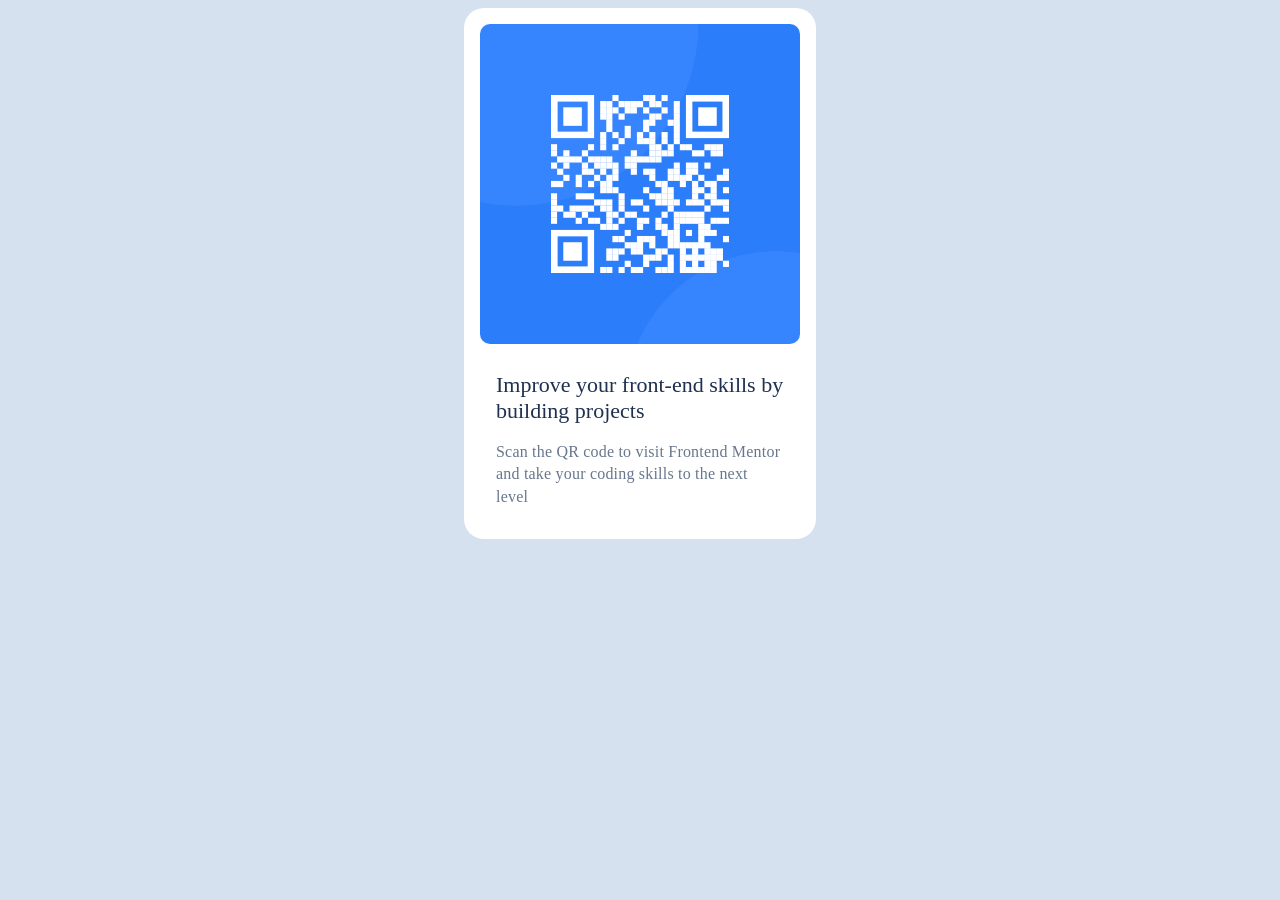
==== 01-qr-code-component-main/index.html @ 0378bd37 "change file name" ====
<!DOCTYPE html>
<html lang="en">
<head>
  <meta charset="UTF-8">
  <meta name="viewport" content="width=device-width, initial-scale=1.0"> <!-- displays site properly based on user's device -->

  <link rel="icon" type="image/png" sizes="32x32" href="./images/favicon-32x32.png">
  
  <title>Frontend Mentor | QR code component</title>

  <!-- Feel free to remove these styles or customise in your own stylesheet 👍 -->
  <style>
    :root {
      --slate-900: #1F314F;
      --slate-500: #68778D;
      --slate-300: #D5E1EF;
    }
    body {
      display: flex;
      justify-content: center;
      background-color: var(--slate-300);
    }
    .card {
      flex-direction: column;
      background-color: white;
      padding: 16px;
      border-radius: 20px;
      height: 499px;
      width: 320px;
    }
    .bottom {
      margin-top: 24px;
      padding: 0 16px;
    }
    .title {
      display: flex;
      justify-content: center;
      font-size: 22px;
      color: var(--slate-900);
      line-height: 1.2em;
      letter-spacing: 0;
      font-family: Outfit bold;
    }
    .content {
      display: flex;
      justify-content: center;
      margin-top: 16px;
      font-size: 16px;
      color: var(--slate-500);
      line-height: 1.40em;
      letter-spacing: 0.2px;
      font-family: Outfit;
    }
    img {
      border-radius: 10px;
      height: 100%;
      width: 100%;
    }
  </style>
</head>
<body>

  <div class="card">
    <div class="header">
      <img src="images/image-qr-code.png"/>
    </div>
    <div class="bottom">
      <div class="title">
        Improve your front-end skills by building projects
      </div>
      <div class="content">
        Scan the QR code to visit Frontend Mentor and take your coding skills to the next level
      </div>
    </div>
  </div>
</body>
</html>
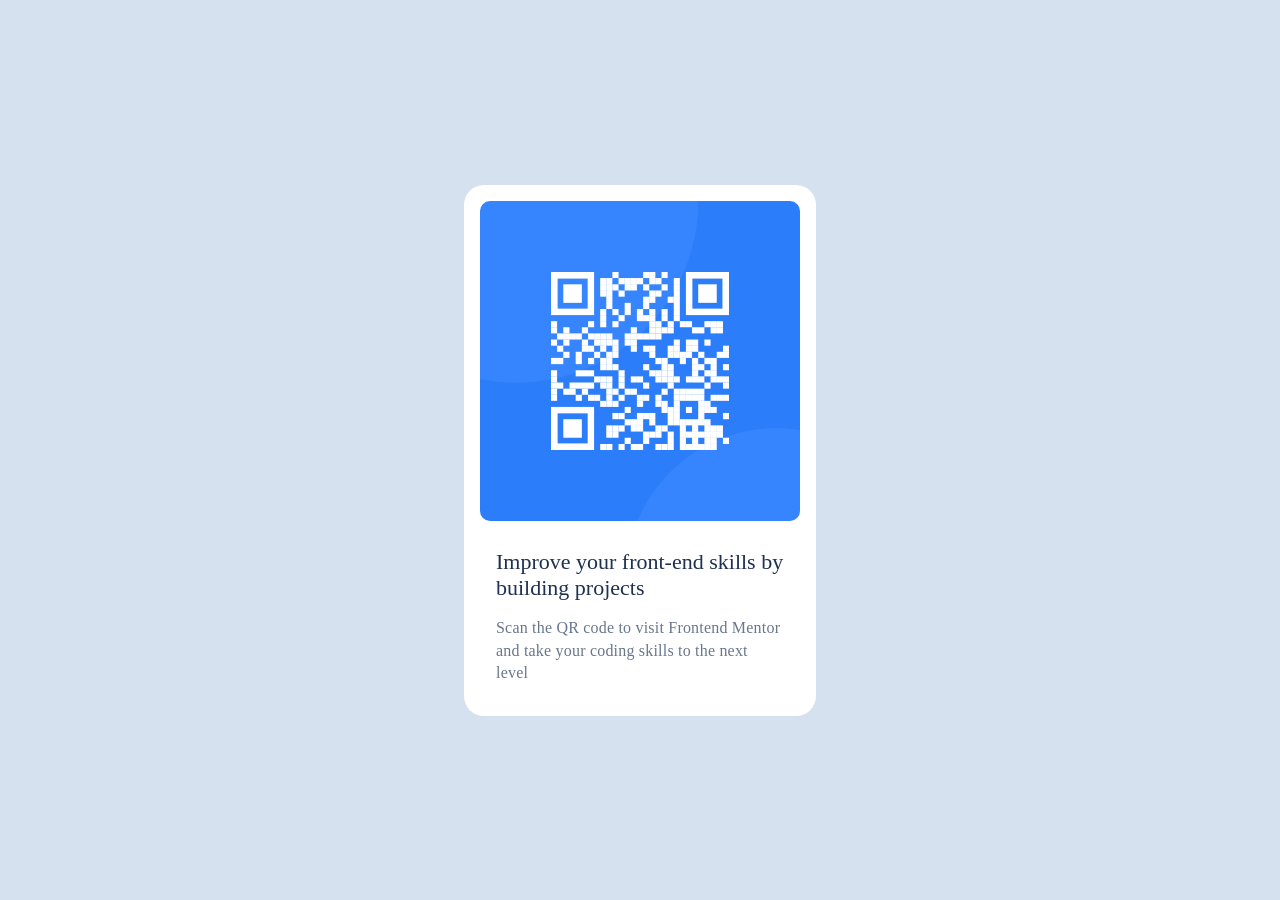
==== commit 2a335e18: "update" ====
--- a/01-qr-code-component-main/index.html
+++ b/01-qr-code-component-main/index.html
@@ -9,54 +9,7 @@
   <title>Frontend Mentor | QR code component</title>
 
   <!-- Feel free to remove these styles or customise in your own stylesheet 👍 -->
-  <style>
-    :root {
-      --slate-900: #1F314F;
-      --slate-500: #68778D;
-      --slate-300: #D5E1EF;
-    }
-    body {
-      display: flex;
-      justify-content: center;
-      background-color: var(--slate-300);
-    }
-    .card {
-      flex-direction: column;
-      background-color: white;
-      padding: 16px;
-      border-radius: 20px;
-      height: 499px;
-      width: 320px;
-    }
-    .bottom {
-      margin-top: 24px;
-      padding: 0 16px;
-    }
-    .title {
-      display: flex;
-      justify-content: center;
-      font-size: 22px;
-      color: var(--slate-900);
-      line-height: 1.2em;
-      letter-spacing: 0;
-      font-family: Outfit bold;
-    }
-    .content {
-      display: flex;
-      justify-content: center;
-      margin-top: 16px;
-      font-size: 16px;
-      color: var(--slate-500);
-      line-height: 1.40em;
-      letter-spacing: 0.2px;
-      font-family: Outfit;
-    }
-    img {
-      border-radius: 10px;
-      height: 100%;
-      width: 100%;
-    }
-  </style>
+  <link rel="stylesheet" href="css/style.css"/>
 </head>
 <body>
 
--- a/01-qr-code-component-main/css/style.css
+++ b/01-qr-code-component-main/css/style.css
@@ -0,0 +1,53 @@
+:root {
+    --slate-900: #1F314F;
+    --slate-500: #68778D;
+    --slate-300: #D5E1EF;
+  }
+  html, body {
+    height: 100%;
+    margin: 0;
+    padding: 0;
+  }
+  body {
+    display: flex;
+    justify-content: center;
+    align-items: center;
+    height: 100%;
+    background-color: var(--slate-300);
+  }
+  .card {
+    flex-direction: column;
+    background-color: white;
+    padding: 16px;
+    border-radius: 20px;
+    height: 499px;
+    width: 320px;
+  }
+  .bottom {
+    margin-top: 24px;
+    padding: 0 16px;
+  }
+  .title {
+    display: flex;
+    justify-content: center;
+    font-size: 22px;
+    color: var(--slate-900);
+    line-height: 1.2em;
+    letter-spacing: 0;
+    font-family: Outfit bold;
+  }
+  .content {
+    display: flex;
+    justify-content: center;
+    margin-top: 16px;
+    font-size: 16px;
+    color: var(--slate-500);
+    line-height: 1.40em;
+    letter-spacing: 0.2px;
+    font-family: Outfit;
+  }
+  img {
+    border-radius: 10px;
+    height: 100%;
+    width: 100%;
+  }
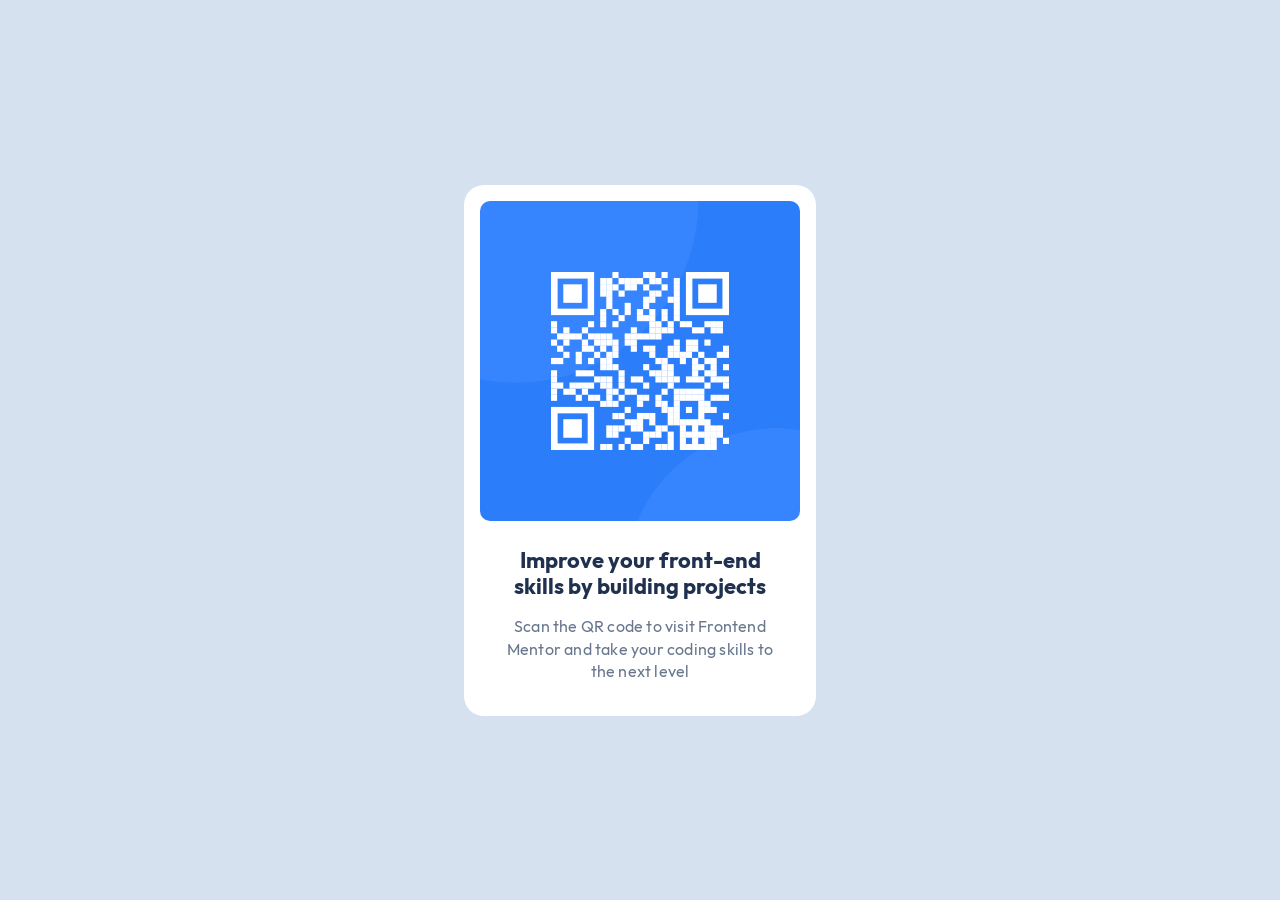
==== commit bb781ce5: "update" ====
--- a/01-qr-code-component-main/index.html
+++ b/01-qr-code-component-main/index.html
@@ -1,30 +1,36 @@
 <!DOCTYPE html>
 <html lang="en">
-<head>
-  <meta charset="UTF-8">
-  <meta name="viewport" content="width=device-width, initial-scale=1.0"> <!-- displays site properly based on user's device -->
+  <head>
+    <meta charset="UTF-8" />
+    <meta name="viewport" content="width=device-width, initial-scale=1.0" />
+    <!-- displays site properly based on user's device -->
 
-  <link rel="icon" type="image/png" sizes="32x32" href="./images/favicon-32x32.png">
-  
-  <title>Frontend Mentor | QR code component</title>
+    <link
+      rel="icon"
+      type="image/png"
+      sizes="32x32"
+      href="./images/favicon-32x32.png"
+    />
 
-  <!-- Feel free to remove these styles or customise in your own stylesheet 👍 -->
-  <link rel="stylesheet" href="css/style.css"/>
-</head>
-<body>
+    <title>Frontend Mentor | QR code component</title>
 
-  <div class="card">
-    <div class="header">
-      <img src="images/image-qr-code.png"/>
-    </div>
-    <div class="bottom">
-      <div class="title">
-        Improve your front-end skills by building projects
+    <!-- Feel free to remove these styles or customise in your own stylesheet 👍 -->
+    <link rel="stylesheet" href="css/style.css" />
+  </head>
+  <body>
+    <div class="card">
+      <div class="header">
+        <img src="images/image-qr-code.png" />
       </div>
-      <div class="content">
-        Scan the QR code to visit Frontend Mentor and take your coding skills to the next level
+      <div class="bottom">
+        <div class="title">
+          Improve your front-end skills by building projects
+        </div>
+        <div class="content">
+          Scan the QR code to visit Frontend Mentor and take your coding skills
+          to the next level
+        </div>
       </div>
     </div>
-  </div>
-</body>
-</html>+  </body>
+</html>
--- a/01-qr-code-component-main/css/style.css
+++ b/01-qr-code-component-main/css/style.css
@@ -1,53 +1,68 @@
 :root {
-    --slate-900: #1F314F;
-    --slate-500: #68778D;
-    --slate-300: #D5E1EF;
-  }
-  html, body {
-    height: 100%;
-    margin: 0;
-    padding: 0;
-  }
-  body {
-    display: flex;
-    justify-content: center;
-    align-items: center;
-    height: 100%;
-    background-color: var(--slate-300);
-  }
-  .card {
-    flex-direction: column;
-    background-color: white;
-    padding: 16px;
-    border-radius: 20px;
-    height: 499px;
-    width: 320px;
-  }
-  .bottom {
-    margin-top: 24px;
-    padding: 0 16px;
-  }
-  .title {
-    display: flex;
-    justify-content: center;
-    font-size: 22px;
-    color: var(--slate-900);
-    line-height: 1.2em;
-    letter-spacing: 0;
-    font-family: Outfit bold;
-  }
-  .content {
-    display: flex;
-    justify-content: center;
-    margin-top: 16px;
-    font-size: 16px;
-    color: var(--slate-500);
-    line-height: 1.40em;
-    letter-spacing: 0.2px;
-    font-family: Outfit;
-  }
-  img {
-    border-radius: 10px;
-    height: 100%;
-    width: 100%;
-  }+  --slate-900: #1f314f;
+  --slate-500: #68778d;
+  --slate-300: #d5e1ef;
+}
+
+@font-face {
+  font-family: "Outfit";
+  font-weight: 400;
+  src: url("../fonts/Outfit-Regular.woff2") format(woff2);
+}
+
+@font-face {
+  font-family: "Outfit Bold";
+  font-weight: 400;
+  src: url("../fonts/Outfit-Bold.woff2") format(woff2);
+}
+
+html,
+body {
+  height: 100%;
+  margin: 0;
+  padding: 0;
+}
+body {
+  display: flex;
+  justify-content: center;
+  align-items: center;
+  height: 100%;
+  background-color: var(--slate-300);
+}
+.card {
+  flex-direction: column;
+  background-color: white;
+  padding: 16px;
+  border-radius: 20px;
+  height: 499px;
+  width: 320px;
+}
+.bottom {
+  margin-top: 24px;
+  padding: 0 16px;
+  text-align: center;
+}
+.title {
+  display: flex;
+  justify-content: center;
+  font-size: 22px;
+  color: var(--slate-900);
+  line-height: 1.2em;
+  letter-spacing: 0;
+  font-family: "Outfit Bold";
+}
+.content {
+  display: flex;
+  justify-content: center;
+  margin-top: 16px;
+  font-size: 16px;
+  color: var(--slate-500);
+  line-height: 1.4em;
+  letter-spacing: 0.2px;
+  font-family: "Outfit";
+}
+img {
+  border-radius: 10px;
+  height: 100%;
+  width: 100%;
+}
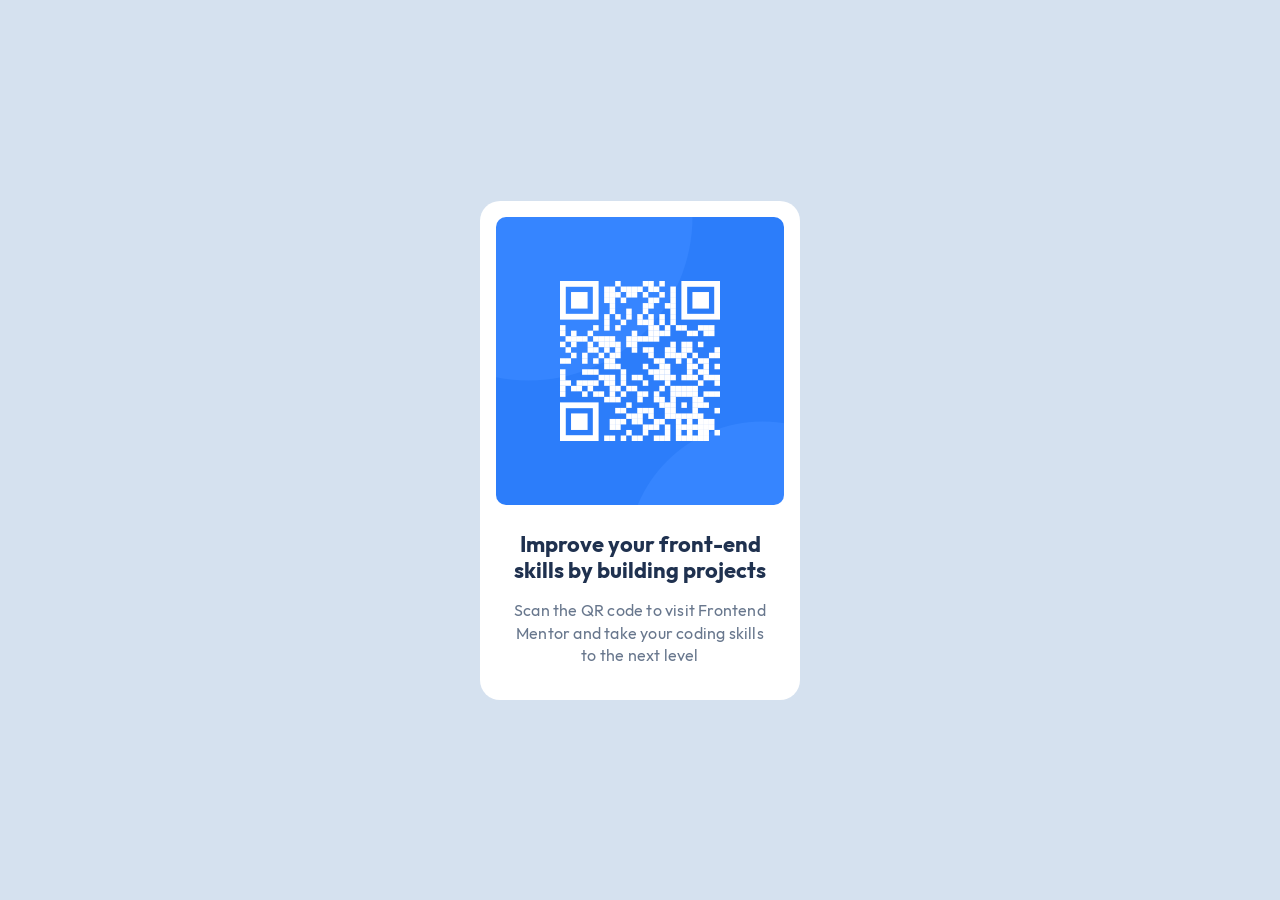
==== commit 1acc1869: "update" ====
--- a/01-qr-code-component-main/index.html
+++ b/01-qr-code-component-main/index.html
@@ -18,19 +18,15 @@
     <link rel="stylesheet" href="css/style.css" />
   </head>
   <body>
-    <div class="card">
-      <div class="header">
-        <img src="images/image-qr-code.png" />
+    <main class="card">
+      <header class="header">
+        <img src="images/image-qr-code.png" alt="blank" />
+      </header>
+      <div class="bottom">
+          <h1>Improve your front-end skills by building projects</h1>
+          <p>Scan the QR code to visit Frontend Mentor and take your coding skills
+          to the next level</p>
       </div>
-      <div class="bottom">
-        <div class="title">
-          Improve your front-end skills by building projects
-        </div>
-        <div class="content">
-          Scan the QR code to visit Frontend Mentor and take your coding skills
-          to the next level
-        </div>
-      </div>
-    </div>
+    </main>
   </body>
 </html>
--- a/01-qr-code-component-main/css/style.css
+++ b/01-qr-code-component-main/css/style.css
@@ -34,26 +34,27 @@
   background-color: white;
   padding: 16px;
   border-radius: 20px;
-  height: 499px;
-  width: 320px;
+  height: 467px;
+  width: 288px;
 }
 .bottom {
   margin-top: 24px;
   padding: 0 16px;
   text-align: center;
 }
-.title {
-  display: flex;
-  justify-content: center;
+img {
+  border-radius: 10px;
+  height: 100%;
+  width: 100%;
+}
+h1 {
   font-size: 22px;
   color: var(--slate-900);
   line-height: 1.2em;
   letter-spacing: 0;
   font-family: "Outfit Bold";
 }
-.content {
-  display: flex;
-  justify-content: center;
+p {
   margin-top: 16px;
   font-size: 16px;
   color: var(--slate-500);
@@ -61,8 +62,3 @@
   letter-spacing: 0.2px;
   font-family: "Outfit";
 }
-img {
-  border-radius: 10px;
-  height: 100%;
-  width: 100%;
-}
